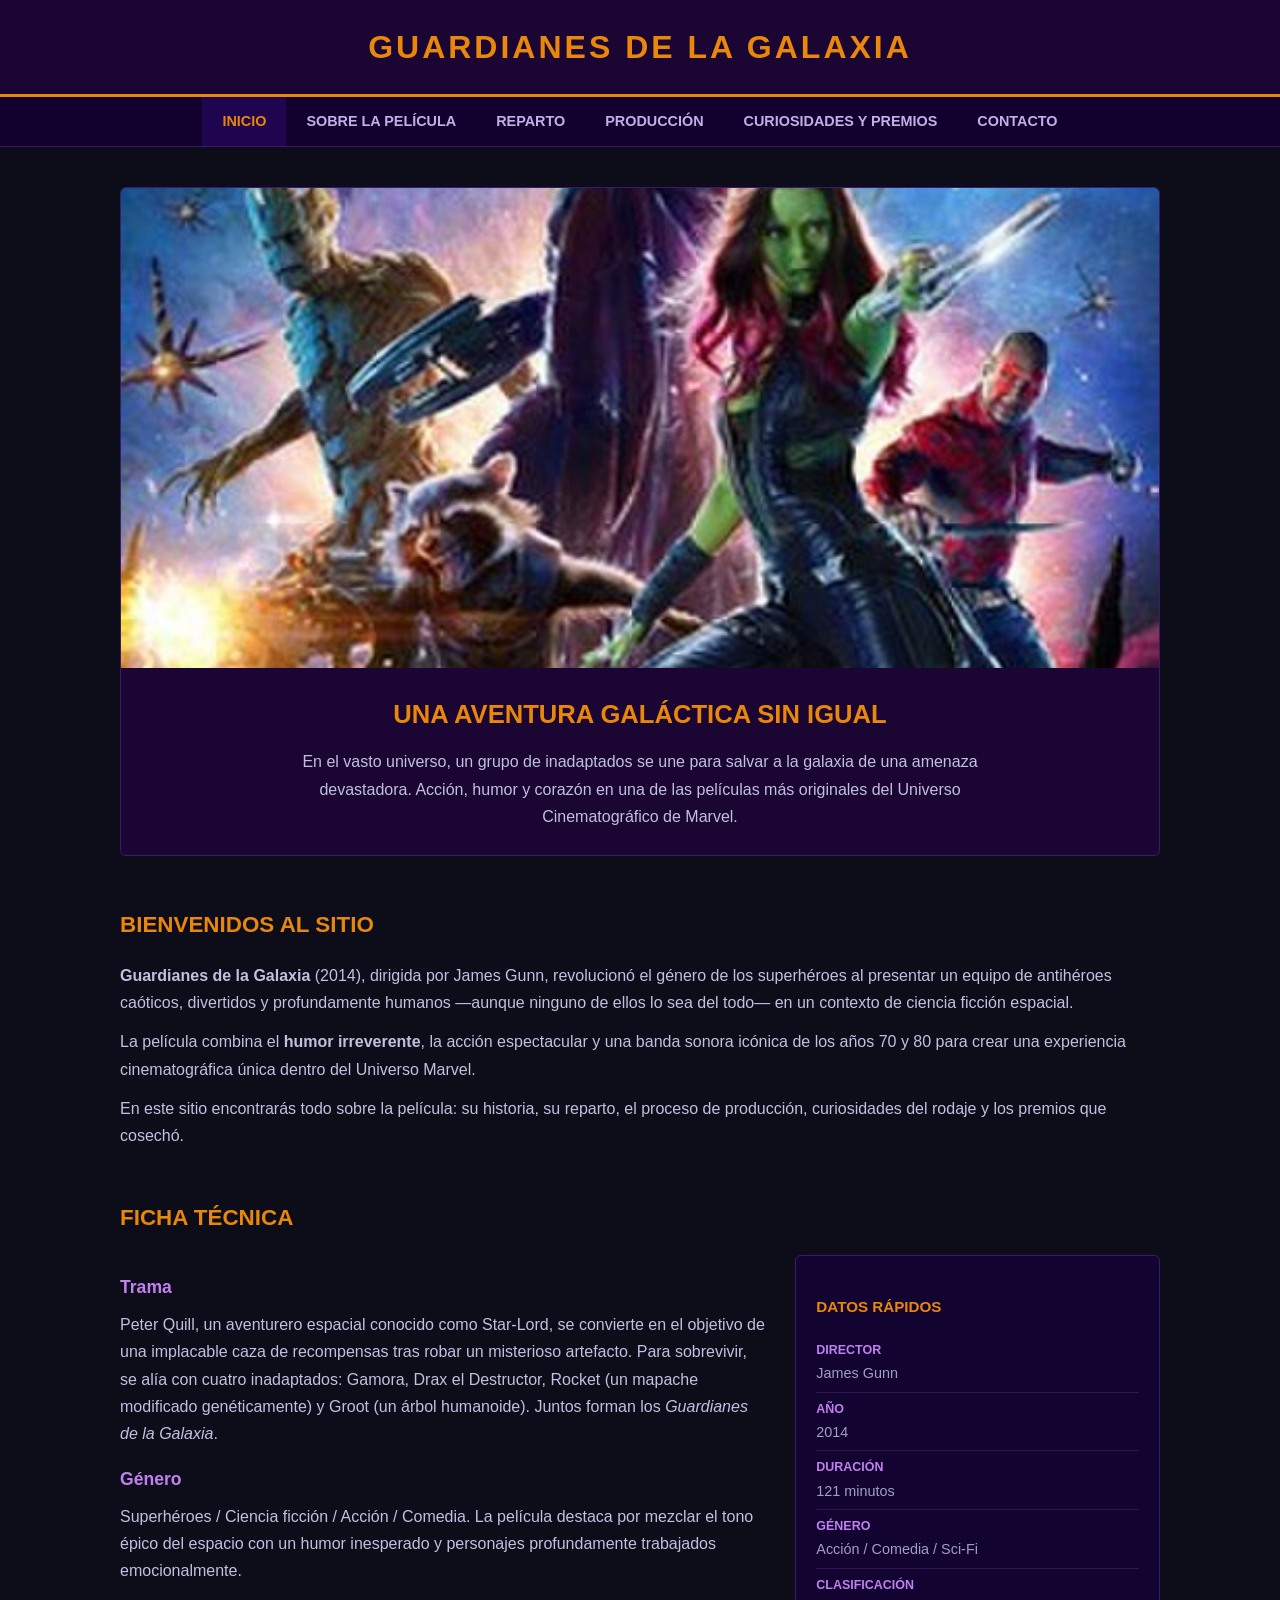
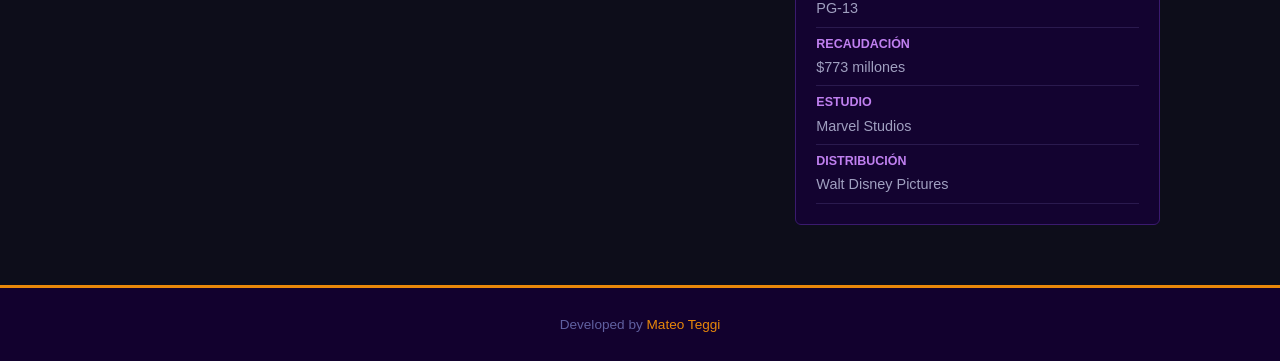
==== index.html @ 03f26c52 "Base del sitio - entrega del Primer Parcial Sitio de Guardianes de la Galaxia con estructura semanti" ====
<!DOCTYPE html>
<html lang="es">
<head>
    <meta charset="UTF-8">
    <meta name="viewport" content="width=device-width, initial-scale=1.0">
    <title>Guardianes de la Galaxia - Inicio</title>
    <link rel="stylesheet" href="css/styles.css">
</head>
<body>

    <header>
        <h1>Guardianes de la Galaxia</h1>
    </header>

    <nav>
        <ul>
            <li><a href="index.html" class="activo">Inicio</a></li>
            <li><a href="sobre-la-pelicula.html">Sobre la Película</a></li>
            <li><a href="reparto.html">Reparto</a></li>
            <li><a href="produccion.html">Producción</a></li>
            <li><a href="curiosidades.html">Curiosidades y Premios</a></li>
            <li><a href="contacto.html">Contacto</a></li>
        </ul>
    </nav>

    <main>

        <section class="hero">
            <img src="img/poster.jpg" alt="Poster oficial de Guardianes de la Galaxia">
            <div class="hero-texto">
                <h2>Una aventura galáctica sin igual</h2>
                <p>
                    En el vasto universo, un grupo de inadaptados se une para salvar a la galaxia
                    de una amenaza devastadora. Acción, humor y corazón en una de las películas
                    más originales del Universo Cinematográfico de Marvel.
                </p>
            </div>
        </section>

        <section>
            <h2>Bienvenidos al sitio</h2>
            <p>
                <strong>Guardianes de la Galaxia</strong> (2014), dirigida por James Gunn,
                revolucionó el género de los superhéroes al presentar un equipo de antihéroes
                caóticos, divertidos y profundamente humanos —aunque ninguno de ellos lo sea del todo—
                en un contexto de ciencia ficción espacial.
            </p>
            <p>
                La película combina el <strong>humor irreverente</strong>, la acción
                espectacular y una banda sonora icónica de los años 70 y 80 para crear
                una experiencia cinematográfica única dentro del Universo Marvel.
            </p>
            <p>
                En este sitio encontrarás todo sobre la película: su historia, su reparto,
                el proceso de producción, curiosidades del rodaje y los premios que cosechó.
            </p>
        </section>

        <section>
            <h2>Ficha técnica</h2>
            <div class="contenido-con-aside">
                <div class="texto-principal">
                    <h3>Trama</h3>
                    <p>
                        Peter Quill, un aventurero espacial conocido como Star-Lord, se convierte
                        en el objetivo de una implacable caza de recompensas tras robar un misterioso
                        artefacto. Para sobrevivir, se alía con cuatro inadaptados: Gamora, Drax el
                        Destructor, Rocket (un mapache modificado genéticamente) y Groot (un árbol humanoide).
                        Juntos forman los <em>Guardianes de la Galaxia</em>.
                    </p>
                    <h3>Género</h3>
                    <p>
                        Superhéroes / Ciencia ficción / Acción / Comedia. La película destaca por
                        mezclar el tono épico del espacio con un humor inesperado y personajes
                        profundamente trabajados emocionalmente.
                    </p>
                </div>
                <aside>
                    <h3>Datos rápidos</h3>
                    <ul>
                        <li>
                            <strong>Director</strong>
                            James Gunn
                        </li>
                        <li>
                            <strong>Año</strong>
                            2014
                        </li>
                        <li>
                            <strong>Duración</strong>
                            121 minutos
                        </li>
                        <li>
                            <strong>Género</strong>
                            Acción / Comedia / Sci-Fi
                        </li>
                        <li>
                            <strong>Clasificación</strong>
                            PG-13
                        </li>
                        <li>
                            <strong>Recaudación</strong>
                            $773 millones
                        </li>
                        <li>
                            <strong>Estudio</strong>
                            Marvel Studios
                        </li>
                        <li>
                            <strong>Distribución</strong>
                            Walt Disney Pictures
                        </li>
                    </ul>
                </aside>
            </div>
        </section>

    </main>

    <footer>
        <p>Developed by <span>Mateo Teggi</span></p>
    </footer>

</body>
</html>
---- css/styles.css ----
* {
    margin: 0;
    padding: 0;
    box-sizing: border-box;
}

body {
    font-family: Arial, sans-serif;
    background-color: #0d0d1a;
    color: #e0e0f0;
    line-height: 1.7;
}

header {
    background-color: #1a0533;
    border-bottom: 3px solid #e8870a;
    padding: 20px;
    text-align: center;
}

header h1 {
    font-size: 2rem;
    color: #e8870a;
    text-transform: uppercase;
    letter-spacing: 3px;
}

header p.subtitulo {
    font-size: 0.95rem;
    color: #9090cc;
    margin-top: 6px;
}

nav {
    background-color: #12012e;
    border-bottom: 1px solid #3a1a6e;
}

nav ul {
    list-style: none;
    display: flex;
    justify-content: center;
    flex-wrap: wrap;
    padding: 0;
    margin: 0;
}

nav ul li a {
    display: block;
    padding: 12px 20px;
    color: #c0b0e8;
    text-decoration: none;
    font-weight: bold;
    font-size: 0.9rem;
    text-transform: uppercase;
}

nav ul li a:hover,
nav ul li a.activo {
    color: #e8870a;
    background-color: #1f0550;
}

main {
    max-width: 1100px;
    margin: 40px auto;
    padding: 0 30px;
}

.hero {
    text-align: center;
    margin-bottom: 50px;
    background-color: #1a0533;
    border: 1px solid #3a1a6e;
    border-radius: 6px;
    overflow: hidden;
}

.hero img {
    width: 100%;
    max-height: 480px;
    object-fit: cover;
    display: block;
}

.hero-texto {
    padding: 25px 20px;
}

.hero-texto h2 {
    font-size: 1.6rem;
    color: #e8870a;
    margin-bottom: 12px;
}

.hero-texto p {
    font-size: 1rem;
    color: #c0c0e0;
    max-width: 700px;
    margin: 0 auto;
}

section {
    margin-bottom: 50px;
}

section h2 {
    font-size: 1.4rem;
    color: #e8870a;
    margin-bottom: 18px;
    text-transform: uppercase;
}

section h3 {
    font-size: 1.1rem;
    color: #c080f0;
    margin-bottom: 8px;
    margin-top: 18px;
}

section p {
    color: #c0c0e0;
    margin-bottom: 12px;
}

.tarjetas {
    display: flex;
    flex-wrap: wrap;
    gap: 20px;
}

.tarjeta {
    background-color: #130330;
    border: 1px solid #3a1a6e;
    border-radius: 6px;
    padding: 20px;
    flex: 1 1 280px;
}

.tarjeta img {
    width: 100%;
    height: 200px;
    object-fit: cover;
    border-radius: 4px;
    margin-bottom: 12px;
    background-color: #2a1a4e;
}

.tarjeta h3 {
    font-size: 1rem;
    color: #e8870a;
    margin-bottom: 4px;
    margin-top: 0;
}

.tarjeta p.personaje {
    color: #c080f0;
    font-style: italic;
    font-size: 0.9rem;
    margin-bottom: 8px;
}

.tarjeta p {
    color: #a0a0c0;
    font-size: 0.9rem;
}

.contenido-con-aside {
    display: flex;
    gap: 30px;
    align-items: flex-start;
}

.contenido-con-aside .texto-principal {
    flex: 2;
}

aside {
    flex: 1;
    background-color: #130330;
    border: 1px solid #3a1a6e;
    border-radius: 6px;
    padding: 20px;
    min-width: 220px;
}

aside h3 {
    font-size: 0.95rem;
    color: #e8870a;
    margin-bottom: 14px;
    text-transform: uppercase;
}

aside ul {
    list-style: none;
    padding: 0;
}

aside ul li {
    color: #a0a0c0;
    font-size: 0.9rem;
    padding: 6px 0;
    border-bottom: 1px solid #2a1a4e;
}

aside ul li strong {
    color: #c080f0;
    display: block;
    font-size: 0.78rem;
    text-transform: uppercase;
}

.lista-destacada {
    list-style: none;
    padding: 0;
}

.lista-destacada li {
    background-color: #130330;
    border-left: 4px solid #c080f0;
    padding: 12px 18px;
    margin-bottom: 10px;
    border-radius: 0 4px 4px 0;
    color: #c0c0e0;
    font-size: 0.95rem;
}

.lista-destacada li strong {
    color: #e8870a;
}

table {
    width: 100%;
    border-collapse: collapse;
    margin-top: 15px;
}

table th {
    background-color: #1f0550;
    color: #e8870a;
    font-size: 0.85rem;
    padding: 12px 16px;
    text-align: left;
    border-bottom: 2px solid #e8870a;
}

table td {
    padding: 10px 16px;
    color: #c0c0e0;
    border-bottom: 1px solid #2a1a4e;
    font-size: 0.9rem;
}

.redes {
    display: flex;
    gap: 15px;
    flex-wrap: wrap;
    margin-top: 20px;
}

.redes a {
    display: inline-block;
    padding: 10px 20px;
    background-color: #1f0550;
    color: #c080f0;
    text-decoration: none;
    border: 1px solid #3a1a6e;
    border-radius: 4px;
    font-size: 0.9rem;
}

.redes a:hover {
    background-color: #e8870a;
    color: #0d0d1a;
}

footer {
    background-color: #12012e;
    border-top: 3px solid #e8870a;
    text-align: center;
    padding: 25px 20px;
    margin-top: 60px;
}

footer p {
    color: #6060a0;
    font-size: 0.85rem;
}

footer p span {
    color: #e8870a;
}

.img-placeholder {
    width: 100%;
    height: 200px;
    background-color: #1f0550;
    border-radius: 4px;
    display: flex;
    align-items: center;
    justify-content: center;
    color: #4040a0;
    font-size: 0.85rem;
    margin-bottom: 12px;
    border: 1px dashed #3a1a6e;
}
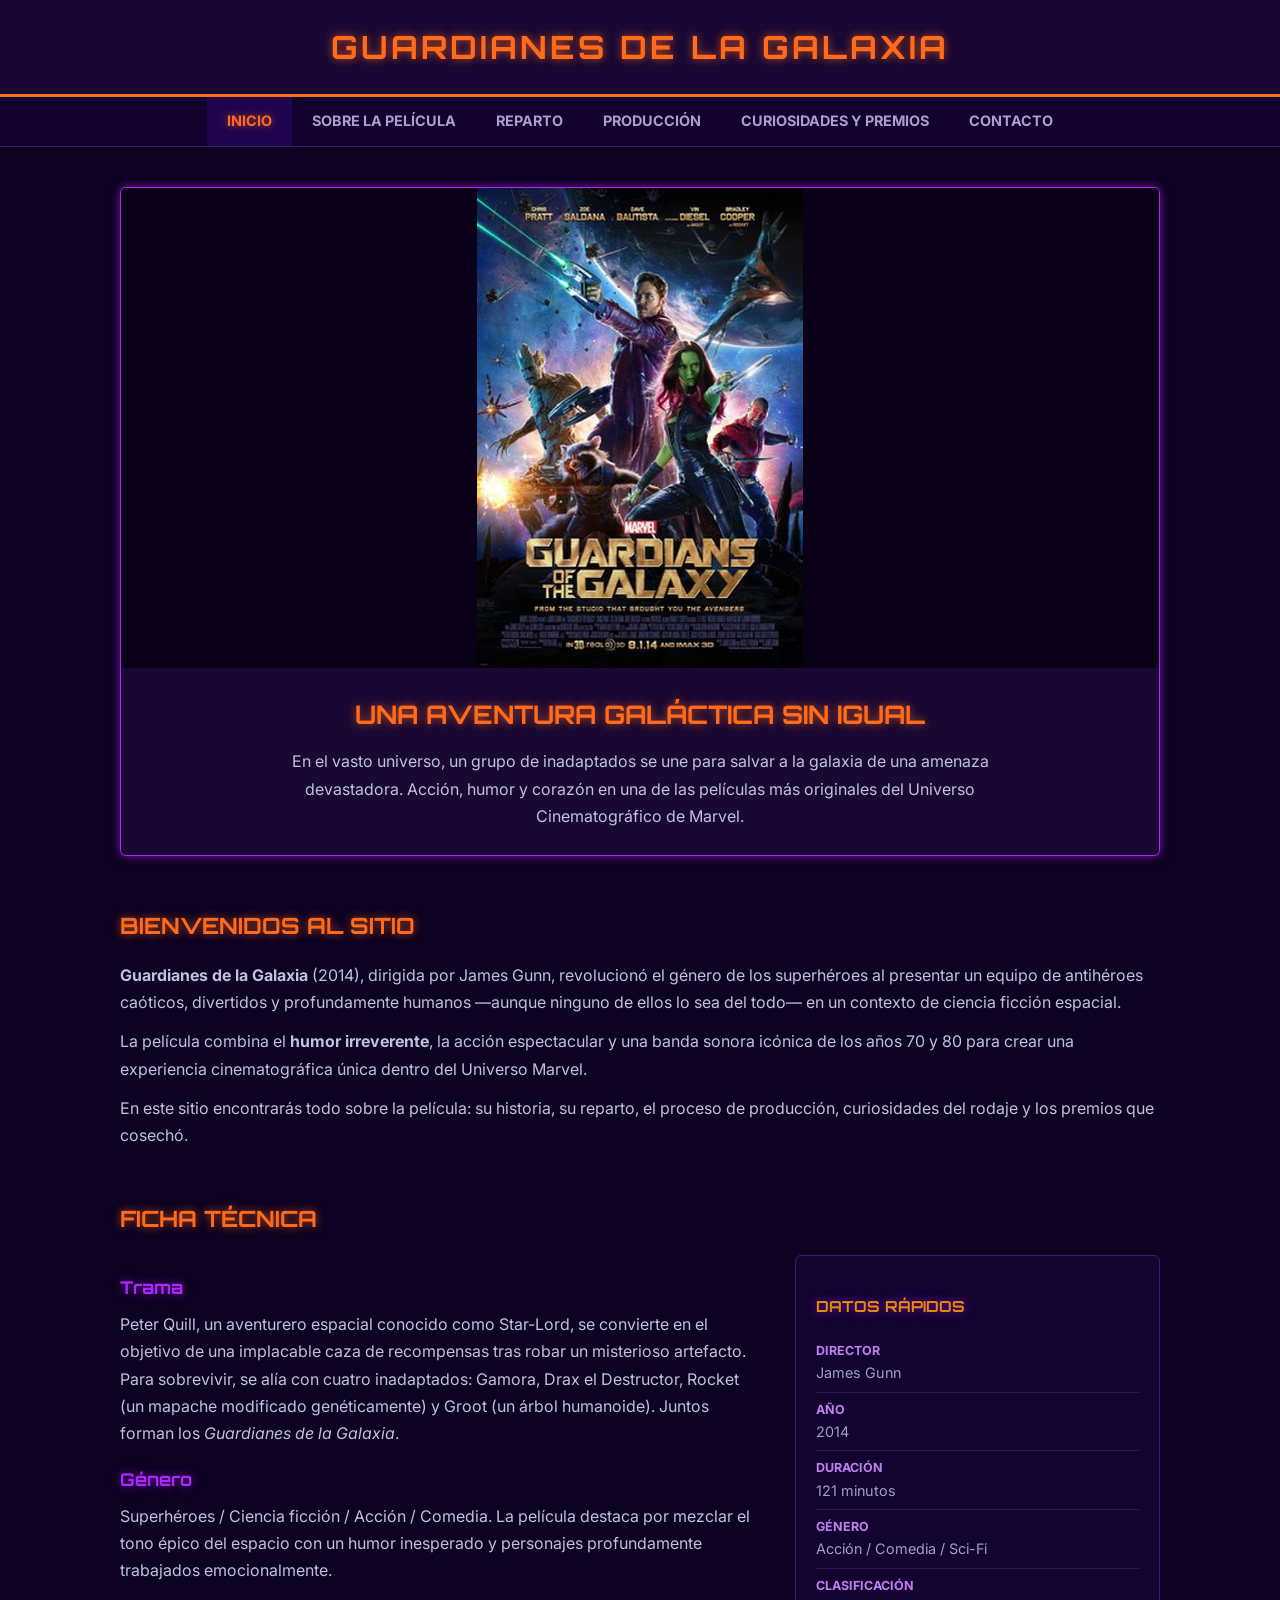
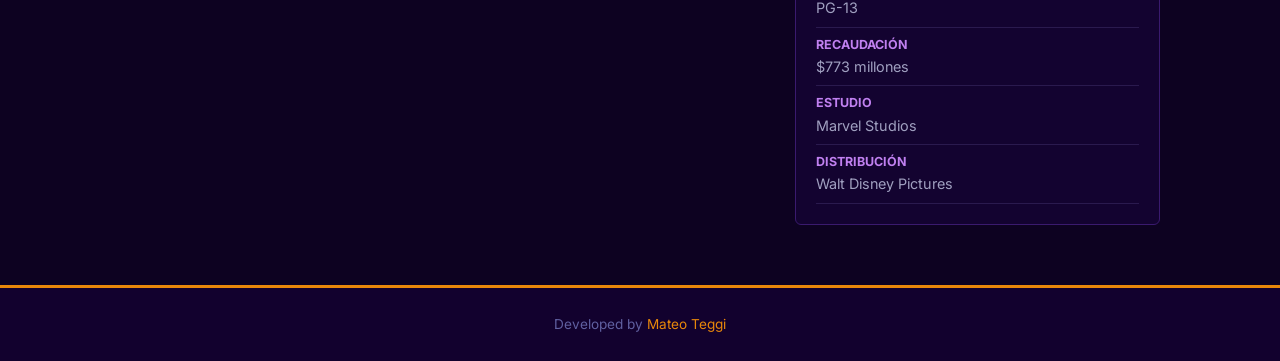
==== commit 7c64370e: "Agrega identidad visual synthwave (paleta neon, tipografias y glow) - Variables CSS (:root) para pal" ====
--- a/index.html
+++ b/index.html
@@ -1,9 +1,20 @@
-<!DOCTYPE html>
+﻿<!DOCTYPE html>
 <html lang="es">
 <head>
     <meta charset="UTF-8">
     <meta name="viewport" content="width=device-width, initial-scale=1.0">
     <title>Guardianes de la Galaxia - Inicio</title>
+
+    <!-- Favicon: SVG con un emoji embebido. No necesita archivo aparte y va en TODAS las paginas. -->
+    <link rel="icon" href="data:image/svg+xml,<svg xmlns='http://www.w3.org/2000/svg' viewBox='0 0 100 100'><text y='.9em' font-size='90'>🚀</text></svg>">
+
+    <!-- Google Fonts: NO es un framework ni libreria externa. Es solo un enlace a hojas de estilo. -->
+    <!-- preconnect abre la conexion antes de tiempo para que las fuentes carguen mas rapido. -->
+    <link rel="preconnect" href="https://fonts.googleapis.com">
+    <link rel="preconnect" href="https://fonts.gstatic.com" crossorigin>
+    <!-- Orbitron (titulos, con caracter) + Inter (cuerpo, legible). Cada peso pesa: pedimos solo los que usamos. -->
+    <link href="https://fonts.googleapis.com/css2?family=Inter:wght@400;600&family=Orbitron:wght@600;800&display=swap" rel="stylesheet">
+
     <link rel="stylesheet" href="css/styles.css">
 </head>
 <body>
--- a/css/styles.css
+++ b/css/styles.css
@@ -1,3 +1,30 @@
+﻿/* ============================================================
+   VARIABLES GLOBALES (paleta synthwave + tipografia + glow)
+   Se definen UNA vez en :root y se reutilizan con var(--nombre).
+   Ventaja: cambias un color aca y se actualiza todo el sitio.
+   ============================================================ */
+:root {
+    /* Fondos (negro purpura, de mas oscuro a mas claro) */
+    --fondo:          #0d0221;
+    --fondo-panel:    #190833;
+    --borde:          #3a1a6e;
+
+    /* Neones (saturados, para que "brillen" contra el fondo) */
+    --neon-naranja:   #ff6b1a;   /* naranja atardecer */
+    --neon-violeta:   #b026ff;   /* violeta electrico */
+
+    /* Texto */
+    --texto:          #e6e0ff;
+    --texto-suave:    #a99fd0;
+
+    /* Tipografias */
+    --fuente-titulo:  'Orbitron', sans-serif;
+    --fuente-cuerpo:  'Inter', sans-serif;
+
+    /* Glow reutilizable: resplandor de neon para titulos y bordes */
+    --glow-naranja:   0 0 8px rgba(255, 107, 26, 0.7);
+    --glow-violeta:   0 0 10px rgba(176, 38, 255, 0.6);
+}
 
 * {
     margin: 0;
@@ -6,22 +33,25 @@
 }
 
 body {
-    font-family: Arial, sans-serif;
-    background-color: #0d0d1a;
-    color: #e0e0f0;
+    font-family: var(--fuente-cuerpo);   /* Inter: cuerpo legible */
+    background-color: var(--fondo);
+    color: var(--texto);
     line-height: 1.7;
 }
 
 header {
-    background-color: #1a0533;
-    border-bottom: 3px solid #e8870a;
+    background-color: var(--fondo-panel);
+    border-bottom: 3px solid var(--neon-naranja);
+    box-shadow: var(--glow-naranja);   /* el borde inferior "brilla" */
     padding: 20px;
     text-align: center;
 }
 
 header h1 {
+    font-family: var(--fuente-titulo);   /* Orbitron: solo en titulos */
     font-size: 2rem;
-    color: #e8870a;
+    color: var(--neon-naranja);
+    text-shadow: var(--glow-naranja);    /* resplandor de neon sobre el texto */
     text-transform: uppercase;
     letter-spacing: 3px;
 }
@@ -34,7 +64,7 @@
 
 nav {
     background-color: #12012e;
-    border-bottom: 1px solid #3a1a6e;
+    border-bottom: 1px solid var(--borde);
 }
 
 nav ul {
@@ -49,17 +79,19 @@
 nav ul li a {
     display: block;
     padding: 12px 20px;
-    color: #c0b0e8;
+    color: var(--texto-suave);
     text-decoration: none;
     font-weight: bold;
     font-size: 0.9rem;
     text-transform: uppercase;
+    transition: color 0.25s ease, background-color 0.25s ease;   /* animacion suave al pasar el mouse */
 }
 
 nav ul li a:hover,
 nav ul li a.activo {
-    color: #e8870a;
+    color: var(--neon-naranja);
     background-color: #1f0550;
+    text-shadow: var(--glow-naranja);
 }
 
 main {
@@ -71,8 +103,9 @@
 .hero {
     text-align: center;
     margin-bottom: 50px;
-    background-color: #1a0533;
-    border: 1px solid #3a1a6e;
+    background-color: var(--fondo-panel);
+    border: 1px solid var(--neon-violeta);
+    box-shadow: var(--glow-violeta);   /* el panel entero brilla en violeta */
     border-radius: 6px;
     overflow: hidden;
 }
@@ -80,7 +113,10 @@
 .hero img {
     width: 100%;
     max-height: 480px;
-    object-fit: cover;
+    /* 'contain' muestra el poster COMPLETO sin recortarlo (antes 'cover' lo cortaba,
+       ese era el "contenido cortado" que marco el profe). El fondo rellena los costados. */
+    object-fit: contain;
+    background-color: #0a0118;
     display: block;
 }
 
@@ -89,8 +125,10 @@
 }
 
 .hero-texto h2 {
+    font-family: var(--fuente-titulo);
     font-size: 1.6rem;
-    color: #e8870a;
+    color: var(--neon-naranja);
+    text-shadow: var(--glow-naranja);
     margin-bottom: 12px;
 }
 
@@ -106,15 +144,19 @@
 }
 
 section h2 {
+    font-family: var(--fuente-titulo);   /* Orbitron */
     font-size: 1.4rem;
-    color: #e8870a;
+    color: var(--neon-naranja);
+    text-shadow: var(--glow-naranja);
     margin-bottom: 18px;
     text-transform: uppercase;
 }
 
 section h3 {
+    font-family: var(--fuente-titulo);
     font-size: 1.1rem;
-    color: #c080f0;
+    color: var(--neon-violeta);
+    text-shadow: var(--glow-violeta);
     margin-bottom: 8px;
     margin-top: 18px;
 }
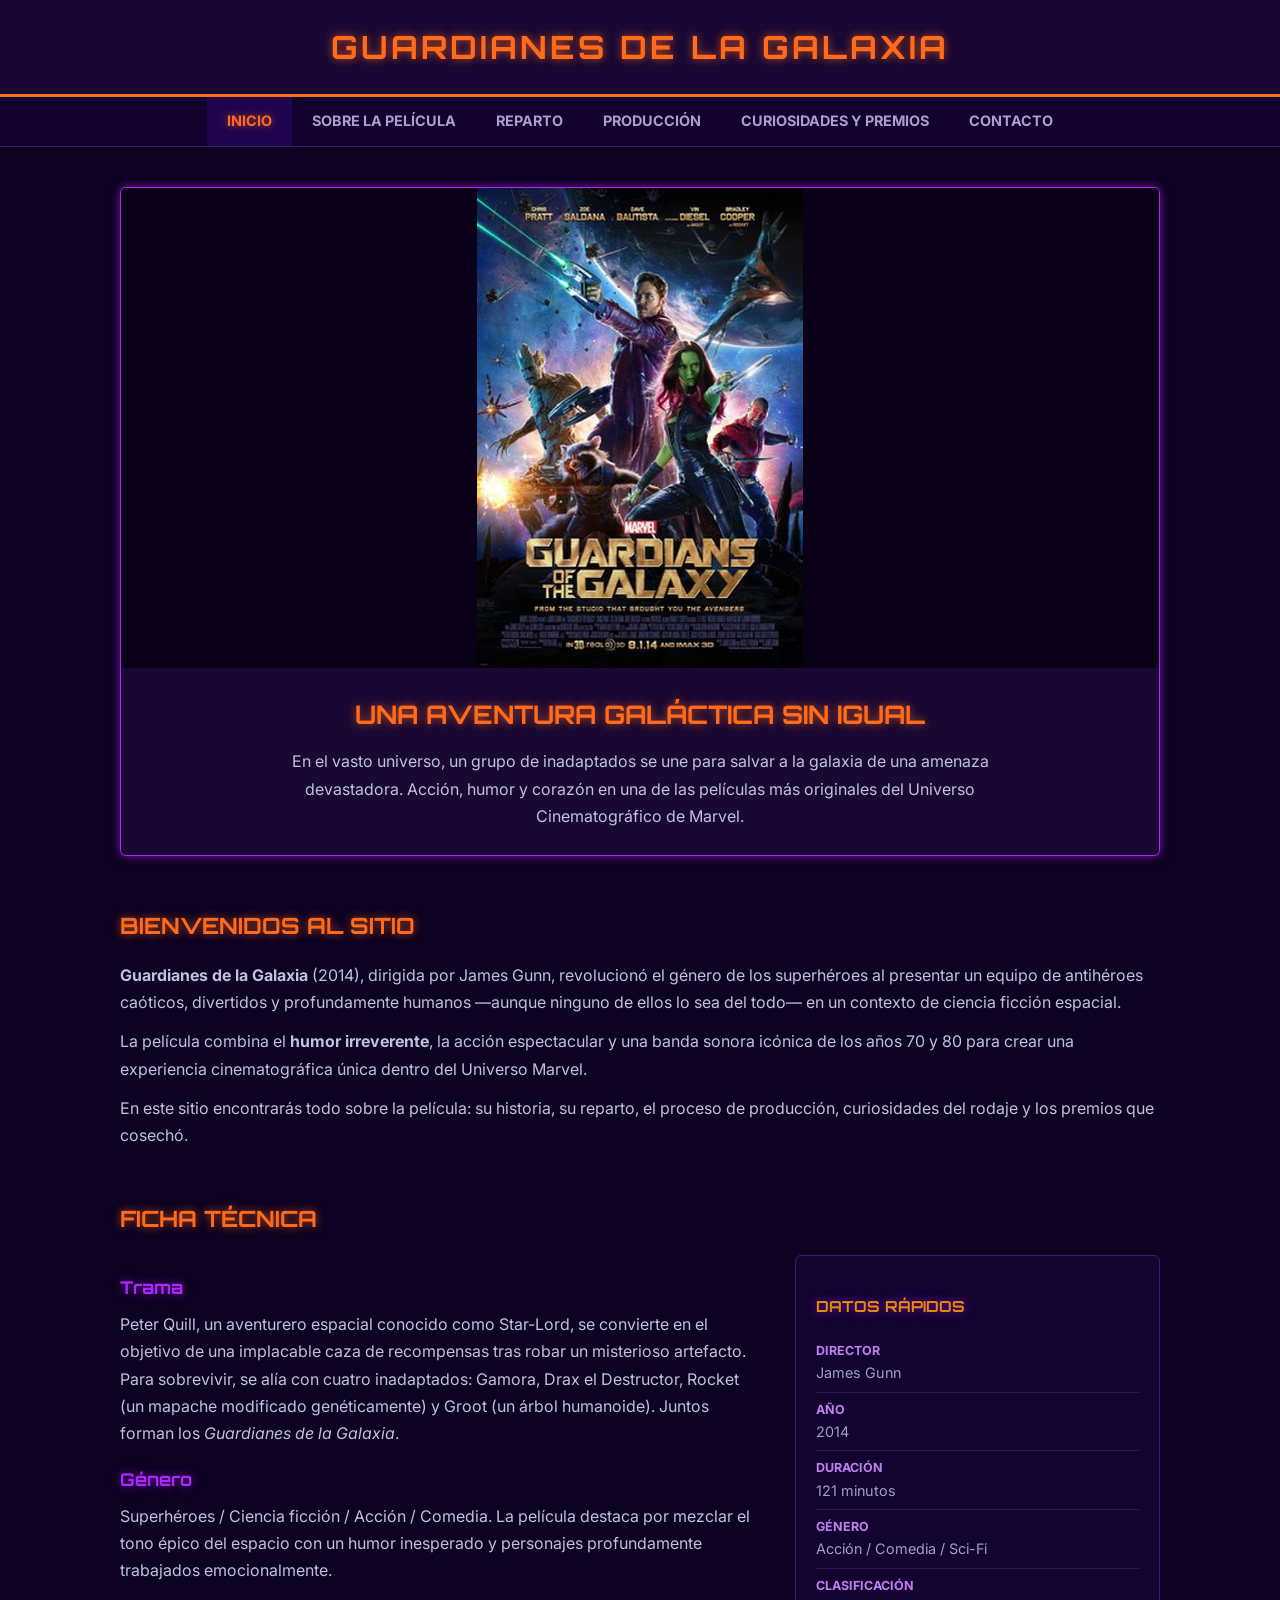
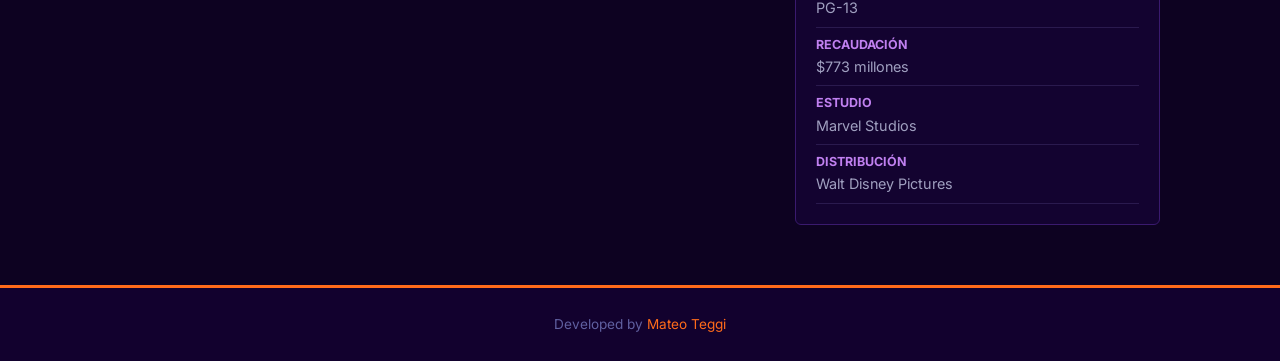
==== commit 9fc58d61: "Refactoriza el CSS en modulos y elimina repeticion - Divide styles.css en estructura.css (general), " ====
--- a/index.html
+++ b/index.html
@@ -15,7 +15,9 @@
     <!-- Orbitron (titulos, con caracter) + Inter (cuerpo, legible). Cada peso pesa: pedimos solo los que usamos. -->
     <link href="https://fonts.googleapis.com/css2?family=Inter:wght@400;600&family=Orbitron:wght@600;800&display=swap" rel="stylesheet">
 
-    <link rel="stylesheet" href="css/styles.css">
+    <!-- CSS modular: estructura general + componentes de contenido -->
+    <link rel="stylesheet" href="css/estructura.css">
+    <link rel="stylesheet" href="css/componentes.css">
 </head>
 <body>
 
@@ -86,7 +88,7 @@
                         profundamente trabajados emocionalmente.
                     </p>
                 </div>
-                <aside>
+                <aside class="panel">
                     <h3>Datos rápidos</h3>
                     <ul>
                         <li>
--- a/css/estructura.css
+++ b/css/estructura.css
@@ -0,0 +1,149 @@
+/* ============================================================
+   ESTRUCTURA GENERAL
+   Esqueleto que se repite en TODAS las paginas del sitio:
+   variables, reset, body, header, nav, main, titulos y footer.
+   Este archivo se enlaza SIEMPRE.
+   ============================================================ */
+
+/* Variables globales (paleta synthwave + tipografia + glow).
+   Se definen una vez y se reutilizan con var(--nombre). */
+:root {
+    /* Fondos (negro purpura, de mas oscuro a mas claro) */
+    --fondo:          #0d0221;
+    --fondo-panel:    #190833;
+    --borde:          #3a1a6e;
+
+    /* Neones (saturados, para que "brillen" contra el fondo) */
+    --neon-naranja:   #ff6b1a;   /* naranja atardecer */
+    --neon-violeta:   #b026ff;   /* violeta electrico */
+
+    /* Texto */
+    --texto:          #e6e0ff;
+    --texto-suave:    #a99fd0;
+
+    /* Tipografias */
+    --fuente-titulo:  'Orbitron', sans-serif;
+    --fuente-cuerpo:  'Inter', sans-serif;
+
+    /* Glow reutilizable: resplandor de neon para titulos y bordes */
+    --glow-naranja:   0 0 8px rgba(255, 107, 26, 0.7);
+    --glow-violeta:   0 0 10px rgba(176, 38, 255, 0.6);
+}
+
+* {
+    margin: 0;
+    padding: 0;
+    box-sizing: border-box;
+}
+
+body {
+    font-family: var(--fuente-cuerpo);   /* Inter: cuerpo legible */
+    background-color: var(--fondo);
+    color: var(--texto);
+    line-height: 1.7;
+}
+
+header {
+    background-color: var(--fondo-panel);
+    border-bottom: 3px solid var(--neon-naranja);
+    box-shadow: var(--glow-naranja);   /* el borde inferior "brilla" */
+    padding: 20px;
+    text-align: center;
+}
+
+header h1 {
+    font-family: var(--fuente-titulo);   /* Orbitron: solo en titulos */
+    font-size: 2rem;
+    color: var(--neon-naranja);
+    text-shadow: var(--glow-naranja);
+    text-transform: uppercase;
+    letter-spacing: 3px;
+}
+
+header p.subtitulo {
+    font-size: 0.95rem;
+    color: #9090cc;
+    margin-top: 6px;
+}
+
+nav {
+    background-color: #12012e;
+    border-bottom: 1px solid var(--borde);
+}
+
+nav ul {
+    list-style: none;
+    display: flex;
+    justify-content: center;
+    flex-wrap: wrap;
+    padding: 0;
+    margin: 0;
+}
+
+nav ul li a {
+    display: block;
+    padding: 12px 20px;
+    color: var(--texto-suave);
+    text-decoration: none;
+    font-weight: bold;
+    font-size: 0.9rem;
+    text-transform: uppercase;
+    transition: color 0.25s ease, background-color 0.25s ease;   /* animacion suave al pasar el mouse */
+}
+
+nav ul li a:hover,
+nav ul li a.activo {
+    color: var(--neon-naranja);
+    background-color: #1f0550;
+    text-shadow: var(--glow-naranja);
+}
+
+main {
+    max-width: 1100px;
+    margin: 40px auto;
+    padding: 0 30px;
+}
+
+section {
+    margin-bottom: 50px;
+}
+
+section h2 {
+    font-family: var(--fuente-titulo);   /* Orbitron */
+    font-size: 1.4rem;
+    color: var(--neon-naranja);
+    text-shadow: var(--glow-naranja);
+    margin-bottom: 18px;
+    text-transform: uppercase;
+}
+
+section h3 {
+    font-family: var(--fuente-titulo);
+    font-size: 1.1rem;
+    color: var(--neon-violeta);
+    text-shadow: var(--glow-violeta);
+    margin-bottom: 8px;
+    margin-top: 18px;
+}
+
+section p {
+    color: #c0c0e0;
+    margin-bottom: 12px;
+}
+
+footer {
+    background-color: #12012e;
+    border-top: 3px solid var(--neon-naranja);
+    text-align: center;
+    padding: 25px 20px;
+    margin-top: 60px;
+}
+
+footer p {
+    color: #6060a0;
+    font-size: 0.85rem;
+}
+
+footer p span {
+    color: var(--neon-naranja);
+}
--- a/css/componentes.css
+++ b/css/componentes.css
@@ -0,0 +1,233 @@
+/* ============================================================
+   COMPONENTES DE CONTENIDO
+   Piezas reutilizables de las paginas de contenido: hero,
+   tarjetas, aside, listas, tabla, redes y reproductor.
+   Se enlaza en las paginas que las usan (no en confirmacion/404).
+   ============================================================ */
+
+/* .panel = look de "panel" compartido (fondo, borde, radio, padding).
+   Se combina en el HTML: <article class="tarjeta panel">, <aside class="panel">.
+   Asi el estilo comun vive UNA sola vez y no se repite. */
+.panel {
+    background-color: #130330;
+    border: 1px solid var(--borde);
+    border-radius: 6px;
+    padding: 20px;
+}
+
+/* --- Hero (portada del index) --- */
+.hero {
+    text-align: center;
+    margin-bottom: 50px;
+    background-color: var(--fondo-panel);
+    border: 1px solid var(--neon-violeta);
+    box-shadow: var(--glow-violeta);   /* el panel entero brilla en violeta */
+    border-radius: 6px;
+    overflow: hidden;
+}
+
+.hero img {
+    width: 100%;
+    max-height: 480px;
+    /* 'contain' muestra el poster COMPLETO sin recortarlo (antes 'cover' lo cortaba). */
+    object-fit: contain;
+    background-color: #0a0118;
+    display: block;
+}
+
+.hero-texto {
+    padding: 25px 20px;
+}
+
+.hero-texto h2 {
+    font-family: var(--fuente-titulo);
+    font-size: 1.6rem;
+    color: var(--neon-naranja);
+    text-shadow: var(--glow-naranja);
+    margin-bottom: 12px;
+}
+
+.hero-texto p {
+    font-size: 1rem;
+    color: #c0c0e0;
+    max-width: 700px;
+    margin: 0 auto;
+}
+
+/* --- Tarjetas (reparto) --- */
+.tarjetas {
+    display: flex;
+    flex-wrap: wrap;
+    gap: 20px;
+}
+
+/* Solo lo que hace unica a la tarjeta; el fondo/borde vienen de .panel */
+.tarjeta {
+    flex: 1 1 280px;
+}
+
+.tarjeta img {
+    width: 100%;
+    height: 200px;
+    object-fit: cover;
+    border-radius: 4px;
+    margin-bottom: 12px;
+    background-color: #2a1a4e;
+}
+
+.tarjeta h3 {
+    font-size: 1rem;
+    color: #e8870a;
+    margin-bottom: 4px;
+    margin-top: 0;
+}
+
+.tarjeta p.personaje {
+    color: #c080f0;
+    font-style: italic;
+    font-size: 0.9rem;
+    margin-bottom: 8px;
+}
+
+.tarjeta p {
+    color: #a0a0c0;
+    font-size: 0.9rem;
+}
+
+/* --- Layout de texto + aside --- */
+.contenido-con-aside {
+    display: flex;
+    gap: 30px;
+    align-items: flex-start;
+}
+
+.contenido-con-aside .texto-principal {
+    flex: 2;
+}
+
+/* Solo lo propio del aside; el fondo/borde vienen de .panel */
+aside {
+    flex: 1;
+    min-width: 220px;
+}
+
+aside h3 {
+    font-size: 0.95rem;
+    color: #e8870a;
+    margin-bottom: 14px;
+    text-transform: uppercase;
+}
+
+aside ul {
+    list-style: none;
+    padding: 0;
+}
+
+aside ul li {
+    color: #a0a0c0;
+    font-size: 0.9rem;
+    padding: 6px 0;
+    border-bottom: 1px solid #2a1a4e;
+}
+
+aside ul li strong {
+    color: #c080f0;
+    display: block;
+    font-size: 0.78rem;
+    text-transform: uppercase;
+}
+
+/* --- Lista destacada (curiosidades / premios) --- */
+.lista-destacada {
+    list-style: none;
+    padding: 0;
+}
+
+.lista-destacada li {
+    background-color: #130330;
+    border-left: 4px solid #c080f0;
+    padding: 12px 18px;
+    margin-bottom: 10px;
+    border-radius: 0 4px 4px 0;
+    color: #c0c0e0;
+    font-size: 0.95rem;
+}
+
+.lista-destacada li strong {
+    color: #e8870a;
+}
+
+/* --- Tabla --- */
+table {
+    width: 100%;
+    border-collapse: collapse;
+    margin-top: 15px;
+}
+
+table th {
+    background-color: #1f0550;
+    color: #e8870a;
+    font-size: 0.85rem;
+    padding: 12px 16px;
+    text-align: left;
+    border-bottom: 2px solid #e8870a;
+}
+
+table td {
+    padding: 10px 16px;
+    color: #c0c0e0;
+    border-bottom: 1px solid #2a1a4e;
+    font-size: 0.9rem;
+}
+
+/* --- Redes sociales --- */
+.redes {
+    display: flex;
+    gap: 15px;
+    flex-wrap: wrap;
+    margin-top: 20px;
+}
+
+.redes a {
+    display: inline-block;
+    padding: 10px 20px;
+    background-color: #1f0550;
+    color: #c080f0;
+    text-decoration: none;
+    border: 1px solid var(--borde);
+    border-radius: 4px;
+    font-size: 0.9rem;
+    transition: background-color 0.2s ease, color 0.2s ease;
+}
+
+.redes a:hover {
+    background-color: var(--neon-naranja);
+    color: var(--fondo);
+}
+
+.img-placeholder {
+    width: 100%;
+    height: 200px;
+    background-color: #1f0550;
+    border-radius: 4px;
+    display: flex;
+    align-items: center;
+    justify-content: center;
+    color: #4040a0;
+    font-size: 0.85rem;
+    margin-bottom: 12px;
+    border: 1px dashed var(--borde);
+}
+
+/* --- Reproductor de audio embebido (Spotify) --- */
+.reproductor {
+    margin-top: 20px;
+    border: 1px solid var(--neon-violeta);
+    box-shadow: var(--glow-violeta);
+    border-radius: 12px;
+    overflow: hidden;   /* recorta las esquinas del iframe al radio del contenedor */
+}
+
+.reproductor iframe {
+    display: block;
+}
